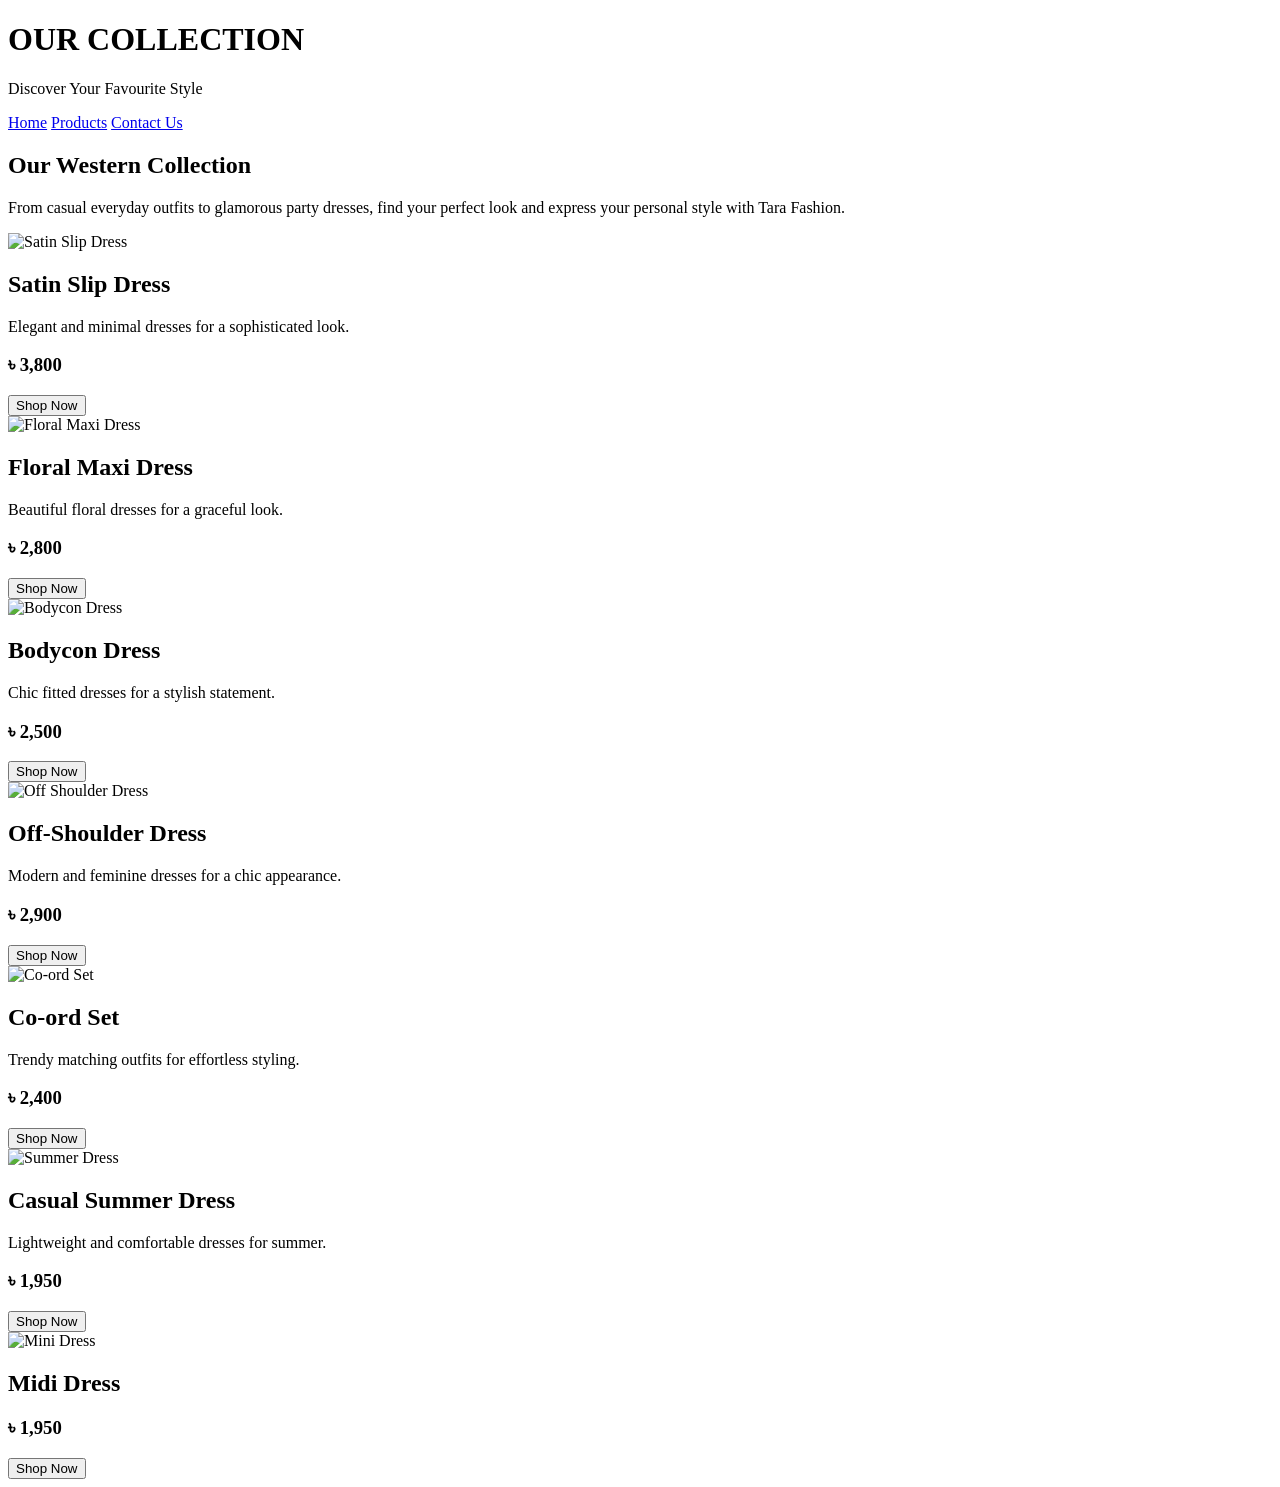
==== products.html @ f4b09962 "2nd commit" ====
<!DOCTYPE html>
<html lang="en">
<head>
    <meta charset="UTF-8">
    <meta name="viewport" content="width=device-width, initial-scale=1.0">
    <title>Tara Fashion | Products</title>
    <link rel="stylesheet" href="style.css">
    <script src="script.js" defer></script>
</head>

<body>



<header>
    <h1>OUR COLLECTION</h1>
    <p>Discover Your Favourite Style</p>
</header>

<nav>
    <a href="index.html">Home</a>
    <a href="products.html">Products</a>
    <a href="contact.html">Contact Us</a>
</nav>

<main>

    <h2>Our Western Collection</h2>


    <p>
        From casual everyday outfits to glamorous party dresses,
        find your perfect look and express your personal style with Tara Fashion.
    </p>

    <section class="products">

        <div class="product">
            <img src="https://images.unsplash.com/photo-1515886657613-9f3515b0c78f?w=600" alt="Satin Slip Dress">
            <h2>Satin Slip Dress</h2>
            <p>Elegant and minimal dresses for a sophisticated look.</p>
            <h3>৳ 3,800</h3>
            <button onclick="buy()">Shop Now</button>
        </div>

        <div class="product">
            <img src="https://images.unsplash.com/photo-1515372039744-b8f02a3ae446?w=600" alt="Floral Maxi Dress">
            <h2>Floral Maxi Dress</h2>
            <p>Beautiful floral dresses for a graceful look.</p>
            <h3>৳ 2,800</h3>
            <button onclick="buy()">Shop Now</button>
        </div>

        <div class="product">
            <img src="https://images.unsplash.com/photo-1539008835657-9e8e9680c956?w=600" alt="Bodycon Dress">
            <h2>Bodycon Dress</h2>
            <p>Chic fitted dresses for a stylish statement.</p>
            <h3>৳ 2,500</h3>
            <button onclick="buy()">Shop Now</button>
        </div>

        

        <div class="product">
            <img src="https://images.unsplash.com/photo-1490481651871-ab68de25d43d?w=600" alt="Off Shoulder Dress">
            <h2>Off-Shoulder Dress</h2>
            <p>Modern and feminine dresses for a chic appearance.</p>
            <h3>৳ 2,900</h3>
            <button onclick="buy()">Shop Now</button>
        </div>

        <div class="product">
            <img src="https://images.unsplash.com/photo-1529139574466-a303027c1d8b?w=600" alt="Co-ord Set">
            <h2>Co-ord Set</h2>
            <p>Trendy matching outfits for effortless styling.</p>
            <h3>৳ 2,400</h3>
            <button onclick="buy()">Shop Now</button>
        </div>

        <div class="product">
            <img src="https://images.unsplash.com/photo-1483985988355-763728e1935b?w=600" alt="Summer Dress">
            <h2>Casual Summer Dress</h2>
            <p>Lightweight and comfortable dresses for summer.</p>
            <h3>৳ 1,950</h3>
            <button onclick="buy()">Shop Now</button>
        </div>

        <div class="product">
            <img src="https://images.unsplash.com/photo-1509631179647-0177331693ae?w=600" alt="Mini Dress">
            <h2>Midi Dress</h2>
            <h3>৳ 1,950</h3>
            <button onclick="buy()">Shop Now</button>
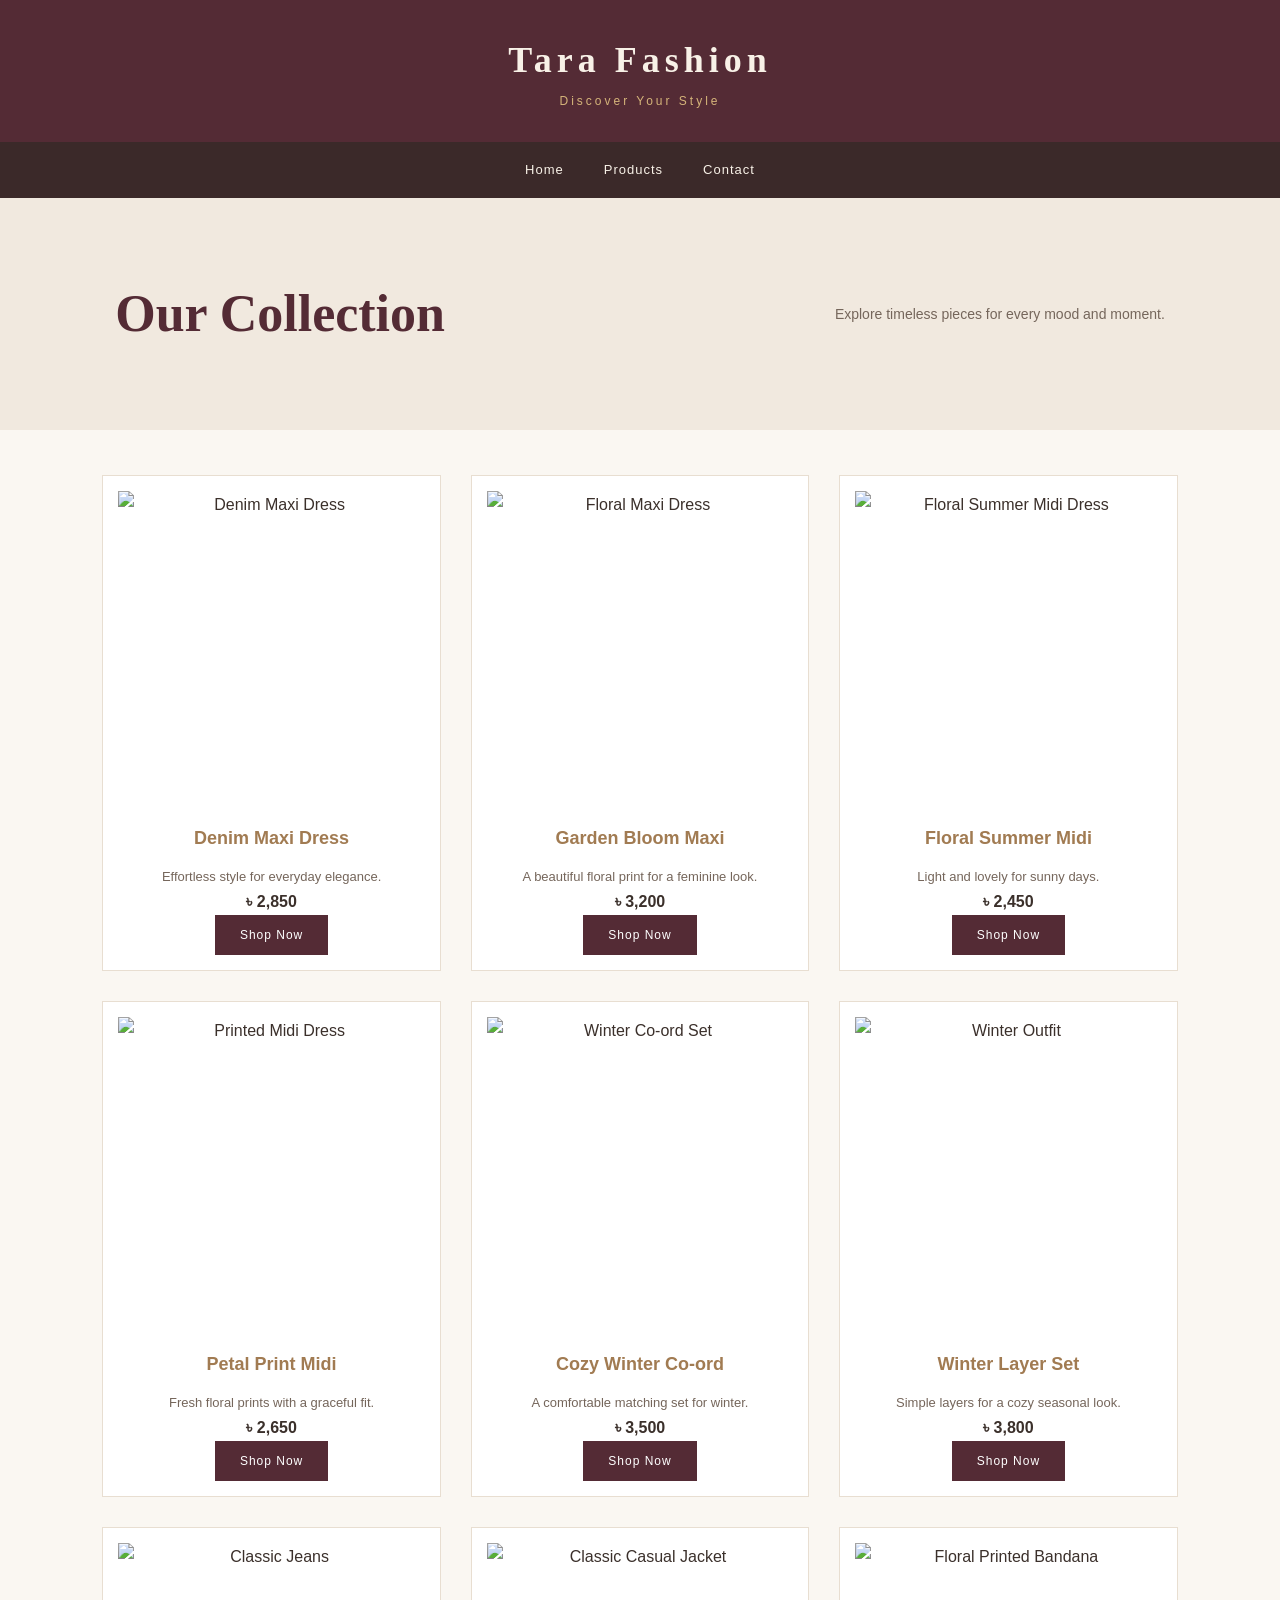
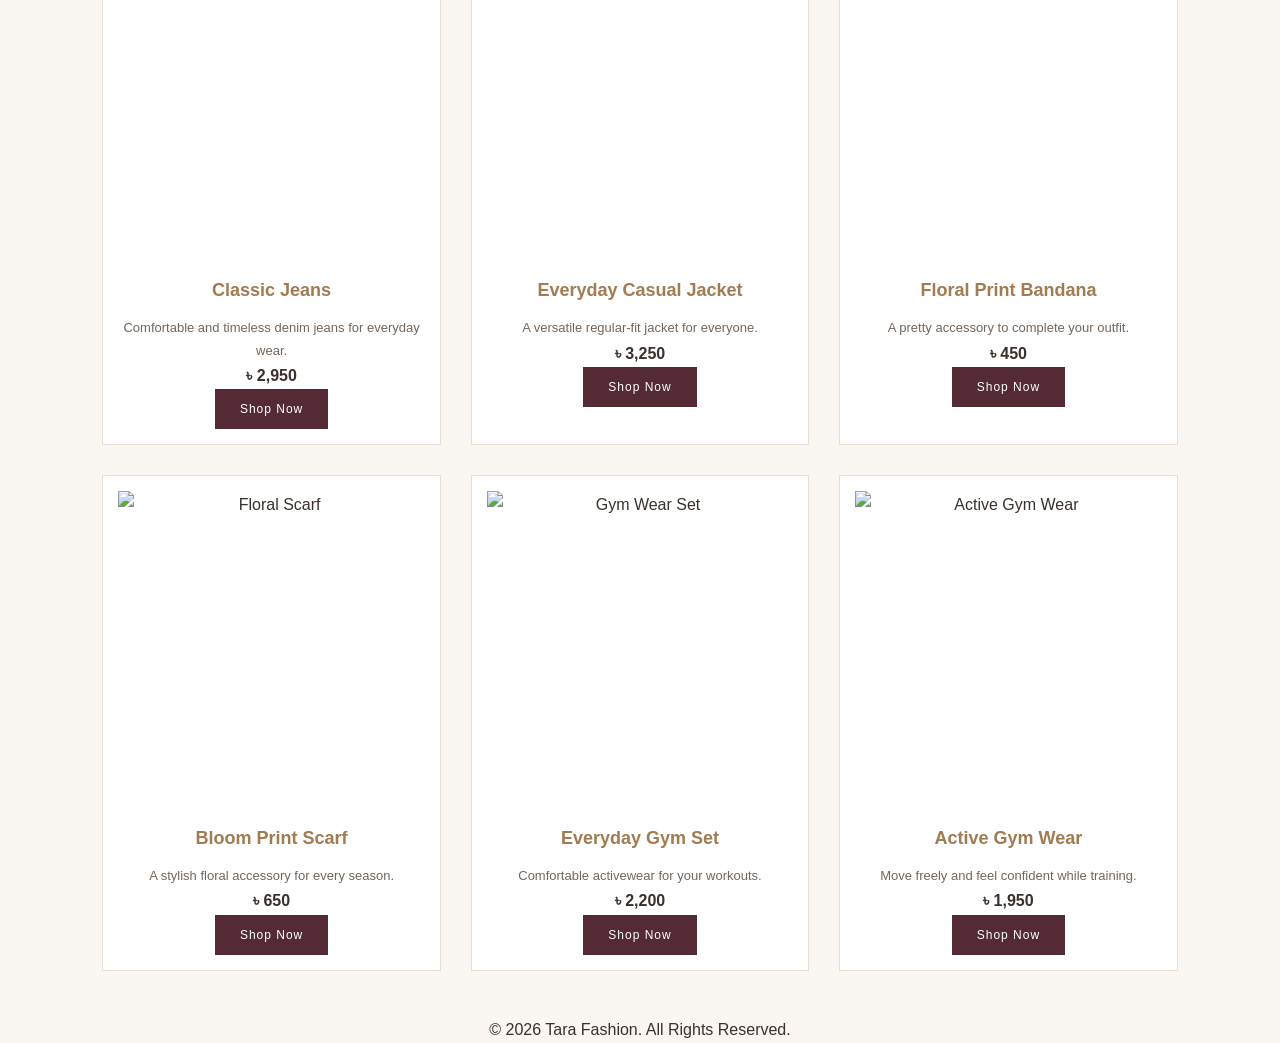
==== commit 16a4bdc5: "7th commit" ====
--- a/products.html
+++ b/products.html
@@ -1,3 +1,4 @@
+
 <!DOCTYPE html>
 <html lang="en">
 <head>
@@ -10,83 +11,125 @@
 
 <body>
 
-
-
 <header>
-    <h1>OUR COLLECTION</h1>
-    <p>Discover Your Favourite Style</p>
+    <h1>Tara Fashion</h1>
+    <p>Discover Your Style</p>
 </header>
 
 <nav>
-    <a href="index.html">Home</a>
+    <a href="homepage.html">Home</a>
     <a href="products.html">Products</a>
-    <a href="contact.html">Contact Us</a>
+    <a href="contact.html">Contact</a>
 </nav>
 
-<main>
+<section class="contact-hero">
+    <h2>Our Collection</h2>
+    <p>Explore timeless pieces for every mood and moment.</p>
+</section>
 
-    <h2>Our Western Collection</h2>
+<section class="products">
 
+    <div class="product">
+        <img src="https://images.pexels.com/photos/17071185/pexels-photo-17071185.jpeg?auto=compress&cs=tinysrgb&w=800" alt="Denim Maxi Dress">
+        <h3>Denim Maxi Dress</h3>
+        <p>Effortless style for everyday elegance.</p>
+        <h4>৳ 2,850</h4>
+        <button onclick="buy()">Shop Now</button>
+    </div>
 
-    <p>
-        From casual everyday outfits to glamorous party dresses,
-        find your perfect look and express your personal style with Tara Fashion.
-    </p>
+    <div class="product">
+        <img src="https://images.pexels.com/photos/27081782/pexels-photo-27081782.jpeg?auto=compress&cs=tinysrgb&w=800" alt="Floral Maxi Dress">
+        <h3>Garden Bloom Maxi</h3>
+        <p>A beautiful floral print for a feminine look.</p>
+        <h4>৳ 3,200</h4>
+        <button onclick="buy()">Shop Now</button>
+    </div>
 
-    <section class="products">
+    <div class="product">
+        <img src="https://images.pexels.com/photos/8305929/pexels-photo-8305929.jpeg?auto=compress&cs=tinysrgb&w=800" alt="Floral Summer Midi Dress">
+        <h3>Floral Summer Midi</h3>
+        <p>Light and lovely for sunny days.</p>
+        <h4>৳ 2,450</h4>
+        <button onclick="buy()">Shop Now</button>
+    </div>
 
-        <div class="product">
-            <img src="https://images.unsplash.com/photo-1515886657613-9f3515b0c78f?w=600" alt="Satin Slip Dress">
-            <h2>Satin Slip Dress</h2>
-            <p>Elegant and minimal dresses for a sophisticated look.</p>
-            <h3>৳ 3,800</h3>
-            <button onclick="buy()">Shop Now</button>
-        </div>
+    <div class="product">
+        <img src="https://images.pexels.com/photos/11974178/pexels-photo-11974178.jpeg?auto=compress&cs=tinysrgb&w=800" alt="Printed Midi Dress">
+        <h3>Petal Print Midi</h3>
+        <p>Fresh floral prints with a graceful fit.</p>
+        <h4>৳ 2,650</h4>
+        <button onclick="buy()">Shop Now</button>
+    </div>
 
-        <div class="product">
-            <img src="https://images.unsplash.com/photo-1515372039744-b8f02a3ae446?w=600" alt="Floral Maxi Dress">
-            <h2>Floral Maxi Dress</h2>
-            <p>Beautiful floral dresses for a graceful look.</p>
-            <h3>৳ 2,800</h3>
-            <button onclick="buy()">Shop Now</button>
-        </div>
+    <div class="product">
+        <img src="https://images.pexels.com/photos/8433523/pexels-photo-8433523.jpeg?auto=compress&cs=tinysrgb&w=800" alt="Winter Co-ord Set">
+        <h3>Cozy Winter Co-ord</h3>
+        <p>A comfortable matching set for winter.</p>
+        <h4>৳ 3,500</h4>
+        <button onclick="buy()">Shop Now</button>
+    </div>
 
-        <div class="product">
-            <img src="https://images.unsplash.com/photo-1539008835657-9e8e9680c956?w=600" alt="Bodycon Dress">
-            <h2>Bodycon Dress</h2>
-            <p>Chic fitted dresses for a stylish statement.</p>
-            <h3>৳ 2,500</h3>
-            <button onclick="buy()">Shop Now</button>
-        </div>
+    <div class="product">
+        <img src="https://images.pexels.com/photos/6765164/pexels-photo-6765164.jpeg?auto=compress&cs=tinysrgb&w=800" alt="Winter Outfit">
+        <h3>Winter Layer Set</h3>
+        <p>Simple layers for a cozy seasonal look.</p>
+        <h4>৳ 3,800</h4>
+        <button onclick="buy()">Shop Now</button>
+    </div>
 
-        
+    <div class="product">
+        <img src="https://images.pexels.com/photos/1082529/pexels-photo-1082529.jpeg?auto=compress&cs=tinysrgb&w=800" alt="Classic Jeans">
+        <h3>Classic Jeans</h3>
+        <p>Comfortable and timeless denim jeans for everyday wear.</p>
+        <h4>৳ 2,950</h4>
+        <button onclick="buy()">Shop Now</button>
+    </div>
 
-        <div class="product">
-            <img src="https://images.unsplash.com/photo-1490481651871-ab68de25d43d?w=600" alt="Off Shoulder Dress">
-            <h2>Off-Shoulder Dress</h2>
-            <p>Modern and feminine dresses for a chic appearance.</p>
-            <h3>৳ 2,900</h3>
-            <button onclick="buy()">Shop Now</button>
-        </div>
+    <div class="product">
+        <img src="https://images.pexels.com/photos/1040945/pexels-photo-1040945.jpeg?auto=compress&cs=tinysrgb&w=800" alt="Classic Casual Jacket">
+        <h3>Everyday Casual Jacket</h3>
+        <p>A versatile regular-fit jacket for everyone.</p>
+        <h4>৳ 3,250</h4>
+        <button onclick="buy()">Shop Now</button>
+    </div>
 
-        <div class="product">
-            <img src="https://images.unsplash.com/photo-1529139574466-a303027c1d8b?w=600" alt="Co-ord Set">
-            <h2>Co-ord Set</h2>
-            <p>Trendy matching outfits for effortless styling.</p>
-            <h3>৳ 2,400</h3>
-            <button onclick="buy()">Shop Now</button>
-        </div>
+    <div class="product">
+        <img src="https://images.pexels.com/photos/12315452/pexels-photo-12315452.jpeg?auto=compress&cs=tinysrgb&w=800" alt="Floral Printed Bandana">
+        <h3>Floral Print Bandana</h3>
+        <p>A pretty accessory to complete your outfit.</p>
+        <h4>৳ 450</h4>
+        <button onclick="buy()">Shop Now</button>
+    </div>
 
-        <div class="product">
-            <img src="https://images.unsplash.com/photo-1483985988355-763728e1935b?w=600" alt="Summer Dress">
-            <h2>Casual Summer Dress</h2>
-            <p>Lightweight and comfortable dresses for summer.</p>
-            <h3>৳ 1,950</h3>
-            <button onclick="buy()">Shop Now</button>
-        </div>
+    <div class="product">
+        <img src="https://images.pexels.com/photos/12975818/pexels-photo-12975818.jpeg?auto=compress&cs=tinysrgb&w=800" alt="Floral Scarf">
+        <h3>Bloom Print Scarf</h3>
+        <p>A stylish floral accessory for every season.</p>
+        <h4>৳ 650</h4>
+        <button onclick="buy()">Shop Now</button>
+    </div>
 
-        <div class="product">
-            <img src="https://images.unsplash.com/photo-1509631179647-0177331693ae?w=600" alt="Mini Dress">
-            <h2>Midi Dress</h2>
-            <h3>৳ 1,950</h3>
-            <button onclick="buy()">Shop Now</button>+    <div class="product">
+        <img src="https://images.pexels.com/photos/8483378/pexels-photo-8483378.jpeg?auto=compress&cs=tinysrgb&w=800" alt="Gym Wear Set">
+        <h3>Everyday Gym Set</h3>
+        <p>Comfortable activewear for your workouts.</p>
+        <h4>৳ 2,200</h4>
+        <button onclick="buy()">Shop Now</button>
+    </div>
+
+    <div class="product">
+        <img src="https://images.pexels.com/photos/6516229/pexels-photo-6516229.jpeg?auto=compress&cs=tinysrgb&w=800" alt="Active Gym Wear">
+        <h3>Active Gym Wear</h3>
+        <p>Move freely and feel confident while training.</p>
+        <h4>৳ 1,950</h4>
+        <button onclick="buy()">Shop Now</button>
+    </div>
+
+</section>
+
+<footer>
+    <p>© 2026 Tara Fashion. All Rights Reserved.</p>
+</footer>
+
+</body>
+</html>
--- a/style.css
+++ b/style.css
@@ -0,0 +1,605 @@
+
+* {
+    margin: 0;
+    padding: 0;
+    box-sizing: border-box;
+}
+
+body {
+    font-family: 'Poppins', sans-serif;
+    background-color: #FAF7F2;
+    color: #3B302B;
+    line-height: 1.7;
+    text-align: center;
+}
+
+header,
+.main-header,
+.contact-header {
+    background-color: #542B35;
+    color: #F8F1E7;
+    padding: 30px 20px;
+}
+
+header h1,
+.main-header h1,
+.contact-header h1 {
+    font-family: 'Playfair Display', serif;
+    font-size: 36px;
+    letter-spacing: 5px;
+}
+
+header p {
+    color: #D5B47A;
+    font-size: 12px;
+    letter-spacing: 3px;
+}
+
+nav {
+    background-color: #3B2929;
+    padding: 17px 10px;
+    display: flex;
+    justify-content: center;
+    flex-wrap: wrap;
+    gap: 40px;
+}
+
+nav a {
+    color: #F8F1E7;
+    text-decoration: none;
+    font-size: 13px;
+    font-weight: 500;
+    letter-spacing: 1px;
+    transition: 0.3s;
+}
+
+nav a:hover {
+    color: #D5B47A;
+}
+
+.hero-section {
+    display: flex;
+    align-items: center;
+    background-color: #F1E9DF;
+    padding: 65px 9%;
+    gap: 50px;
+    text-align: left;
+}
+
+.hero-content,
+.hero-image {
+    flex: 1;
+}
+
+.hero-label,
+.brand-intro span,
+.featured-heading span,
+.fashion-banner span,
+.philosophy-section span,
+.small-title,
+.section-heading span {
+    color: #A17B52;
+    font-size: 11px;
+    letter-spacing: 3px;
+    font-weight: 600;
+}
+
+.hero-content h2 {
+    font-family: 'Playfair Display', serif;
+    color: #542B35;
+    font-size: 55px;
+    line-height: 1.2;
+    margin: 20px 0;
+}
+
+.hero-content p {
+    color: #75665B;
+    font-size: 14px;
+    line-height: 2;
+    max-width: 450px;
+    margin-bottom: 28px;
+}
+
+.hero-image img {
+    width: 100%;
+    height: 470px;
+    object-fit: cover;
+}
+
+.hero-button,
+.banner-button {
+    display: inline-block;
+    background-color: #542B35;
+    color: white;
+    text-decoration: none;
+    padding: 14px 28px;
+    font-size: 11px;
+    letter-spacing: 2px;
+    transition: 0.3s;
+}
+
+.hero-button:hover,
+.banner-button:hover {
+    background-color: #A17B52;
+}
+
+.brand-intro,
+.philosophy-section {
+    padding: 85px 20px;
+    background-color: #FAF7F2;
+}
+
+.brand-intro h2,
+.philosophy-section h2 {
+    font-family: 'Playfair Display', serif;
+    color: #542B35;
+    font-size: 40px;
+    line-height: 1.3;
+    margin: 18px 0;
+}
+
+.brand-intro p,
+.philosophy-section p {
+    max-width: 650px;
+    margin: auto;
+    color: #75665B;
+    font-size: 14px;
+    line-height: 2;
+}
+
+.featured-section {
+    padding: 75px 8%;
+    background-color: #F1E9DF;
+}
+
+.featured-heading {
+    display: flex;
+    justify-content: space-between;
+    align-items: end;
+    margin-bottom: 35px;
+    text-align: left;
+}
+
+.featured-heading h2 {
+    font-family: 'Playfair Display', serif;
+    color: #542B35;
+    font-size: 36px;
+    margin-top: 12px;
+}
+
+.featured-heading a {
+    color: #A17B52;
+    text-decoration: none;
+    font-size: 11px;
+}
+
+.featured-grid {
+    display: grid;
+    grid-template-columns: repeat(3, 1fr);
+    gap: 25px;
+}
+
+.featured-card {
+    background-color: #FAF7F2;
+    overflow: hidden;
+    transition: 0.3s;
+}
+
+.featured-card:hover {
+    transform: translateY(-7px);
+    box-shadow: 0 12px 25px rgba(59, 41, 41, 0.12);
+}
+
+.featured-card img {
+    width: 100%;
+    height: 340px;
+    object-fit: cover;
+    display: block;
+}
+
+.featured-info {
+    padding: 22px 15px;
+}
+
+.featured-info h3 {
+    font-family: 'Playfair Display', serif;
+    color: #542B35;
+    font-size: 22px;
+}
+
+.featured-info p {
+    color: #82756C;
+    font-size: 12px;
+}
+
+.fashion-banner {
+    min-height: 400px;
+    display: flex;
+    align-items: center;
+    justify-content: center;
+    padding: 60px 20px;
+    background: linear-gradient(rgba(48, 27, 32, 0.65), rgba(48, 27, 32, 0.65)),
+    url("https://images.unsplash.com/photo-1539109136881-3be0616acf4b?w=1400") center/cover no-repeat;
+}
+
+.banner-content {
+    color: white;
+}
+
+.fashion-banner h2 {
+    font-family: 'Playfair Display', serif;
+    font-size: 46px;
+    line-height: 1.3;
+    margin: 18px 0;
+}
+
+.fashion-banner p {
+    color: #F1E9DF;
+    font-size: 13px;
+    margin-bottom: 25px;
+}
+
+.banner-button {
+    background-color: #F1E9DF;
+    color: #542B35;
+}
+
+.brand-intro h2,
+.philosophy-section h2 {
+    max-width: 700px;
+    margin-left: auto;
+    margin-right: auto;
+}
+
+.products {
+    display: grid;
+    grid-template-columns: repeat(3, minmax(0, 1fr));
+    gap: 30px;
+    padding: 45px 8%;
+    background-color: #FAF7F2;
+}
+
+.products .product {
+    background-color: #FFFFFF;
+    padding: 15px;
+    border: 1px solid #E8DED1;
+    transition: 0.3s ease;
+    overflow: hidden;
+}
+
+.products .product:hover {
+    transform: translateY(-7px);
+    box-shadow: 0 10px 25px rgba(59, 41, 41, 0.12);
+}
+
+.products .product img {
+    width: 100%;
+    height: 320px;
+    object-fit: cover;
+    display: block;
+}
+
+.products .product h2 {
+    font-family: 'Playfair Display', serif;
+    color: #542B35;
+    font-size: 23px;
+    margin: 15px 0 8px;
+}
+
+.products .product h3 {
+    color: #A17B52;
+    font-size: 18px;
+    margin: 12px 0;
+}
+
+.products .product p {
+    color: #75665B;
+    font-size: 13px;
+}
+
+button {
+    background-color: #542B35;
+    color: white;
+    padding: 13px 25px;
+    border: none;
+    font-family: 'Poppins', sans-serif;
+    font-size: 12px;
+    letter-spacing: 1px;
+    cursor: pointer;
+    transition: 0.3s;
+}
+
+button:hover {
+    background-color: #A17B52;
+}
+
+.contact-hero {
+    display: flex;
+    align-items: center;
+    justify-content: space-between;
+    background-color: #F1E9DF;
+    text-align: left;
+    padding: 65px 9%;
+    gap: 50px;
+}
+
+.contact-hero-content,
+.contact-hero-image {
+    flex: 1;
+}
+
+.contact-hero h2 {
+    font-family: 'Playfair Display', serif;
+    color: #542B35;
+    font-size: 52px;
+    line-height: 1.2;
+    margin: 20px 0;
+}
+
+.contact-hero p {
+    color: #75665B;
+    max-width: 450px;
+    font-size: 14px;
+    line-height: 2;
+}
+
+.contact-hero-image img {
+    width: 100%;
+    height: 400px;
+    object-fit: cover;
+}
+
+.contact-section {
+    padding: 75px 8%;
+    background-color: #FAF7F2;
+}
+
+.section-heading {
+    margin-bottom: 40px;
+}
+
+.section-heading h2 {
+    font-family: 'Playfair Display', serif;
+    font-size: 36px;
+    color: #542B35;
+    margin: 10px 0;
+}
+
+.section-heading p {
+    color: #75665B;
+}
+
+.contact-cards {
+    display: grid;
+    grid-template-columns: repeat(3, 1fr);
+    gap: 25px;
+}
+
+.contact-card {
+    background-color: white;
+    padding: 35px 20px;
+    border: 1px solid #E8DED1;
+    transition: 0.3s;
+}
+
+.contact-card:hover {
+    transform: translateY(-7px);
+    box-shadow: 0 10px 25px rgba(59, 41, 41, 0.10);
+}
+
+.contact-icon {
+    font-size: 32px;
+    color: #A17B52;
+    margin-bottom: 15px;
+}
+
+.contact-card h3 {
+    font-family: 'Playfair Display', serif;
+    color: #542B35;
+    font-size: 22px;
+    margin-bottom: 10px;
+}
+
+.contact-card p {
+    color: #82756C;
+    font-size: 13px;
+    margin-bottom: 12px;
+}
+
+.contact-card a,
+.contact-card span {
+    color: #A17B52;
+    text-decoration: none;
+    font-size: 13px;
+    font-weight: 500;
+    overflow-wrap: anywhere;
+}
+
+.contact-card a:hover {
+    color: #542B35;
+}
+
+.message-section {
+    display: flex;
+    align-items: stretch;
+    gap: 50px;
+    padding: 65px 9%;
+    background-color: #F1E9DF;
+    text-align: left;
+}
+
+.message-image,
+.message-form {
+    flex: 1;
+}
+
+.message-image img {
+    width: 100%;
+    height: 100%;
+    min-height: 520px;
+    object-fit: cover;
+}
+
+.message-form h2 {
+    font-family: 'Playfair Display', serif;
+    font-size: 36px;
+    color: #542B35;
+    margin: 12px 0;
+}
+
+.message-form p {
+    color: #75665B;
+    font-size: 14px;
+    margin-bottom: 25px;
+}
+
+.message-form form {
+    display: flex;
+    flex-direction: column;
+}
+
+.message-form label {
+    color: #542B35;
+    font-size: 13px;
+    font-weight: 600;
+    margin: 12px 0 7px;
+}
+
+.message-form input,
+.message-form textarea {
+    width: 100%;
+    padding: 14px;
+    border: 1px solid #DCCFC0;
+    background-color: #FFFCF8;
+    font-family: 'Poppins', sans-serif;
+    font-size: 13px;
+    outline: none;
+}
+
+.message-form input:focus,
+.message-form textarea:focus {
+    border-color: #A17B52;
+}
+
+.message-form textarea {
+    resize: vertical;
+}
+
+.message-form button {
+    margin-top: 22px;
+    padding: 15px;
+    letter-spacing: 2px;
+}
+
+.main-footer,
+.contact-footer {
+    background-color: #3B2929;
+    color: #F8F1E7;
+    padding: 40px 20px;
+    margin-top: 0;
+}
+
+.main-footer h2,
+.contact-footer h2 {
+    font-family: 'Playfair Display', serif;
+    letter-spacing: 4px;
+    margin-bottom: 10px;
+}
+
+.main-footer p,
+.contact-footer p {
+    font-size: 12px;
+    color: #D8C6B5;
+    margin: 8px 0;
+}
+
+.footer-links {
+    margin: 25px 0;
+    display: flex;
+    justify-content: center;
+    gap: 30px;
+    flex-wrap: wrap;
+}
+
+.footer-links a {
+    color: #F8F1E7;
+    text-decoration: none;
+    font-size: 12px;
+}
+
+.footer-links a:hover {
+    color: #D5B47A;
+}
+
+.main-footer .copyright {
+    border-top: 1px solid #60484A;
+    padding-top: 20px;
+    margin-top: 25px;
+}
+
+@media (max-width: 768px) {
+    nav {
+        gap: 18px;
+    }
+
+    .hero-section,
+    .contact-hero,
+    .message-section {
+        flex-direction: column;
+        padding: 40px 20px;
+    }
+
+    .hero-content h2 {
+        font-size: 40px;
+    }
+
+    .hero-image img {
+        height: 320px;
+    }
+
+    .brand-intro h2,
+    .philosophy-section h2 {
+        font-size: 32px;
+    }
+
+    .featured-heading {
+        flex-direction: column;
+        align-items: flex-start;
+        gap: 15px;
+    }
+
+    .featured-grid,
+    .products,
+    .contact-cards {
+        grid-template-columns: 1fr;
+    }
+
+    .products {
+        padding: 25px 15px;
+    }
+
+    .products .product img {
+        height: 300px;
+    }
+
+    .contact-hero h2 {
+        font-size: 38px;
+    }
+
+    .contact-hero-image img {
+        height: 300px;
+    }
+
+    .section-heading h2,
+    .message-form h2 {
+        font-size: 29px;
+    }
+
+    .message-image img {
+        min-height: 300px;
+    }
+
+    .fashion-banner h2 {
+        font-size: 35px;
+    }
+}
